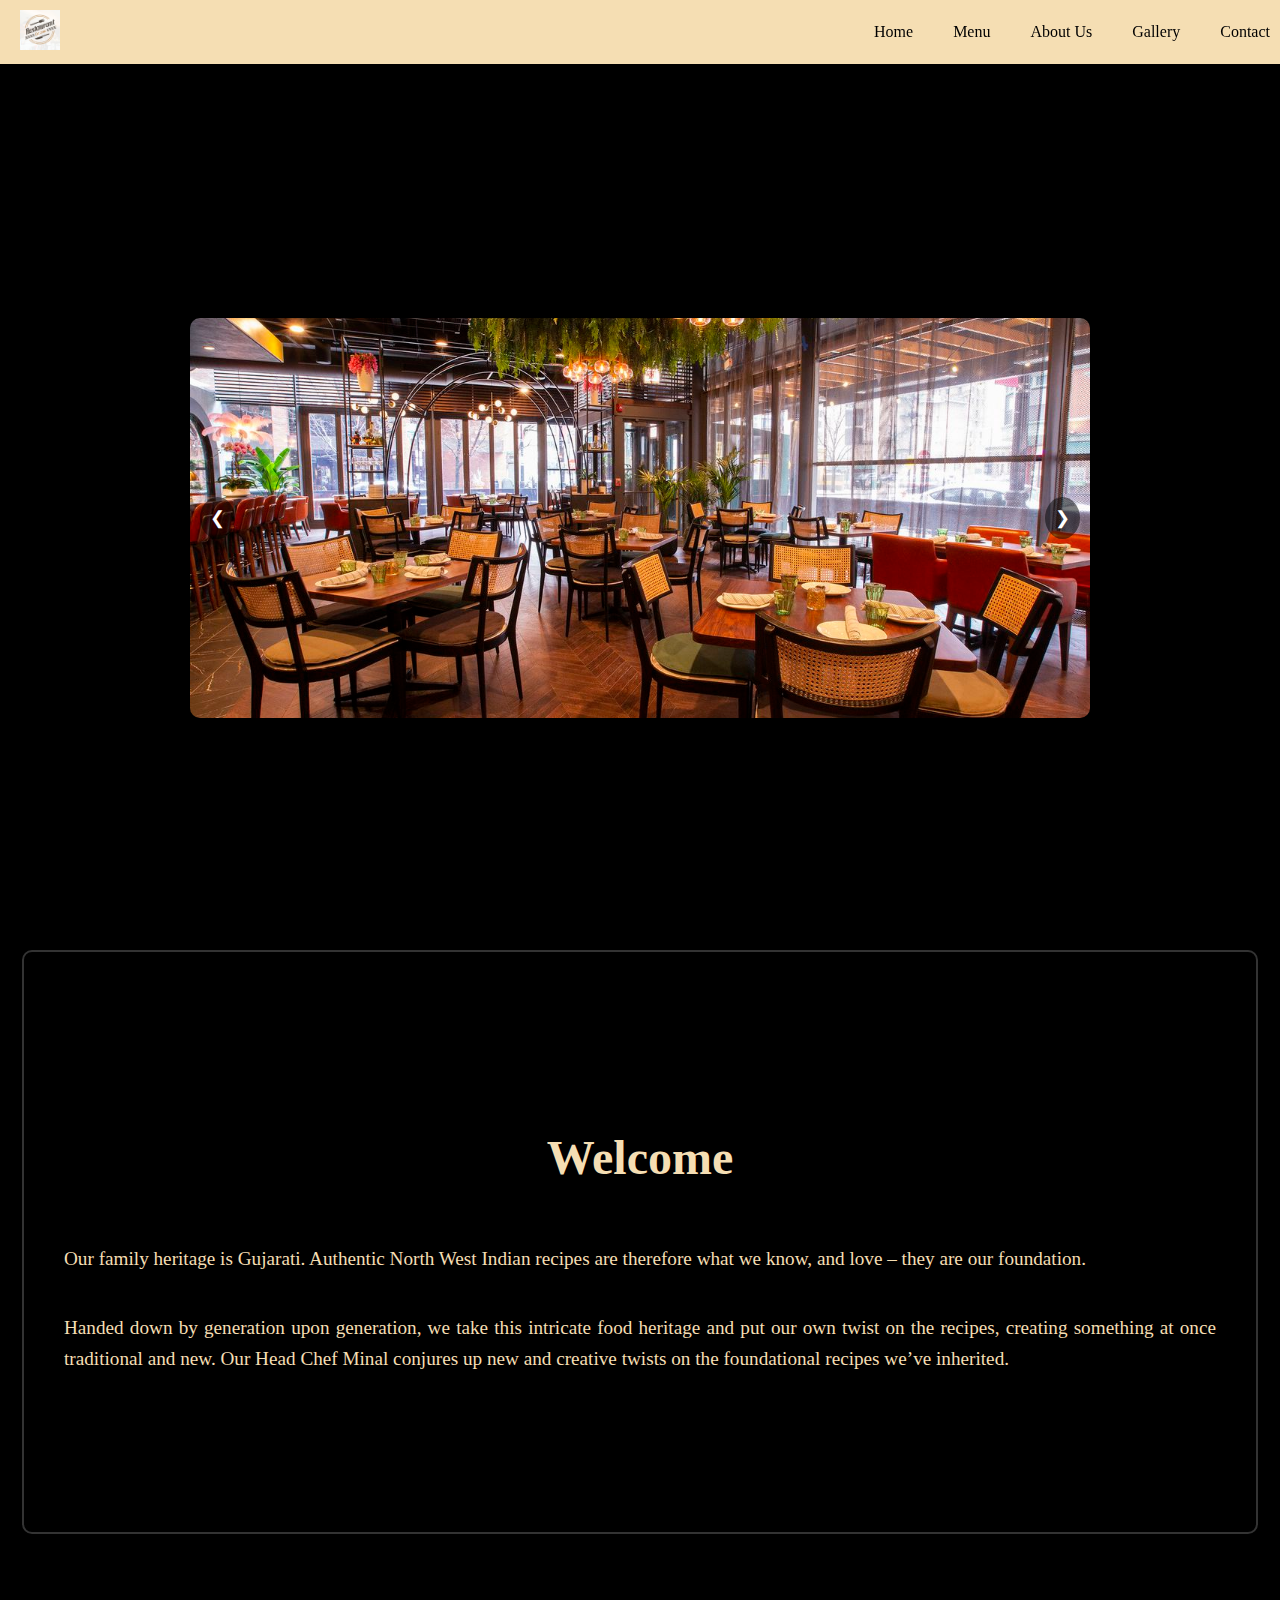
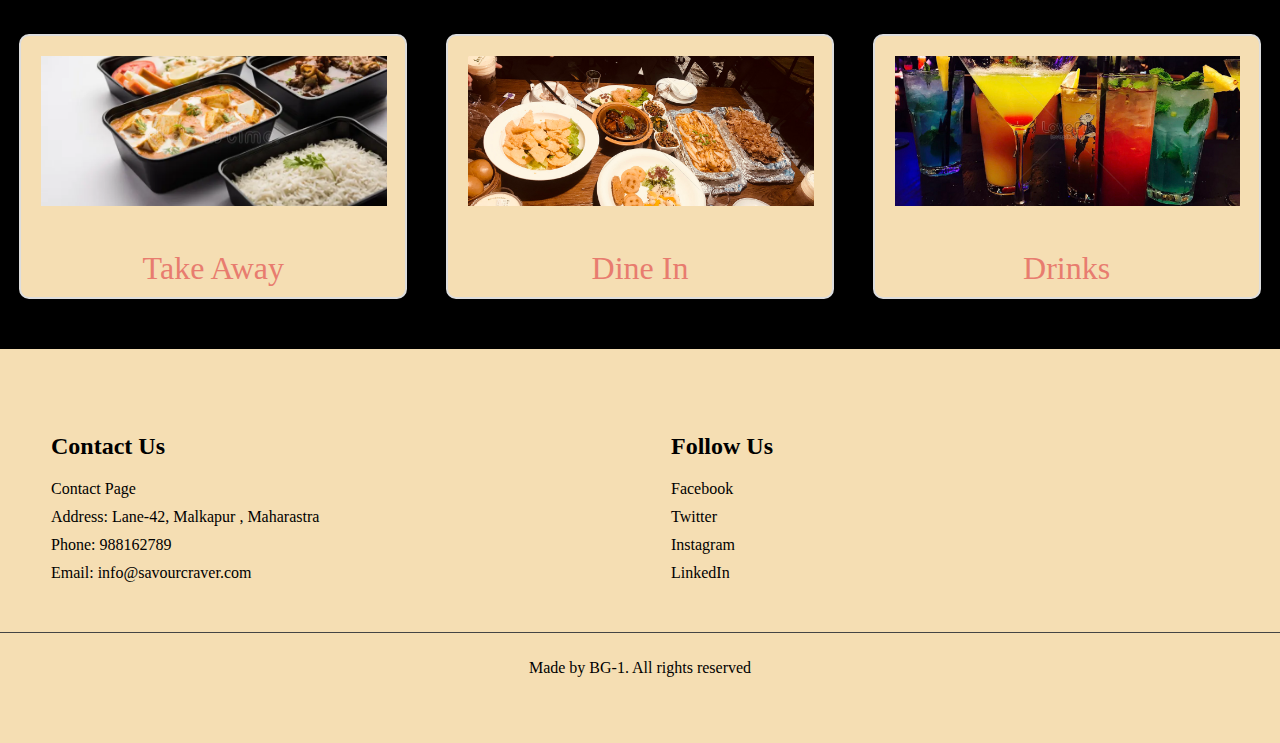
==== index.html @ f0b12272 "Add files via upload" ====
<!DOCTYPE html>
<html lang="en">
<head>
    <meta charset="UTF-8">
    <meta name="viewport" content="width=device-width, initial-scale=1.0">
    <title>Styled Nav Bar</title>
    <link rel="stylesheet" href="style.css">
</head>
<body>
    <nav class="navbar">
        <div class="nav-right">
            <img class="logo" src="img\il_fullxfull.1431687846_eagl.webp" alt="">
        </div>
        <div class="nav-left">
            <a href="index.html" class="nav-item" class="active">Home</a>
            <a href="menu.html" class="nav-item">Menu</a>
            <a href="About.html" class="nav-item">About Us</a>
            <a href="gallery.html" class="nav-item">Gallery</a>
            <a href="Contact.html" class="nav-item">Contact</a>
        </div>
    </nav>
    <section class="hero">
        <div class="hero-content">
            <h1 class="hero-title">SAVOUR CRAVER</h1>
            <div class="image-sliderhero">
                <button class="prev" onclick="changeImage(-1)">&#10094;</button>
                <img src="img\\f1.jpg" alt="Delicious Food" class="slider-imagehero" id="sliderImagehero">
                <button class="next" onclick="changeImage(1)">&#10095;</button>
            </div>
        </div>
    </section>

    <section class="welcome-section">
        <div class="welcome-box">
            <h2 class="welcome-title">Welcome</h2>
            <p>Our family heritage is Gujarati. Authentic North West Indian recipes are therefore what we know, and love – they are our foundation.</p>
            <p>Handed down by generation upon generation, we take this intricate food heritage and put our own twist on the recipes, creating something at once traditional and new. Our Head Chef Minal conjures up new and creative twists on the foundational recipes we’ve inherited.</p>
        </div>
    </section>

    <section class="banner-section">
        <a href="menu.html" class="banner-box">
            <img src="img\\f4.webp" alt="Take Away" class="banner-image">
            <div class="banner-title">Take Away</div>
        </a>
        <a href="menu.html" class="banner-box">
            <img src="img\\f5.jpg" alt="Dine In" class="banner-image">
            <div class="banner-title">Dine In</div>
        </a>
        <a href="menu.html" class="banner-box">
            <img src="img\\f6.jpg" alt="Drinks" class="banner-image">
            <div class="banner-title">Drinks</div>
        </a>
    </section>

    <footer class="footer-section">
        <div class="footer-content">
            <div class="footer-left">
                <h3>Contact Us</h3>
                <p><a href="contact.html">Contact Page</a></p>
                <p>Address: Lane-42, Malkapur , Maharastra</p>
                <p>Phone: 988162789</p>
                <p>Email: info@savourcraver.com</p>
            </div>
            <div class="footer-right">
                <h3>Follow Us</h3>
                <p><a href="#">Facebook</a></p>
                <p><a href="#">Twitter</a></p>
                <p><a href="#">Instagram</a></p>
                <p><a href="#">LinkedIn</a></p>
            </div>
        </div>
        <div class="footer-bottom">
            <p>Made by BG-1. All rights reserved</p>
        </div>
    </footer>


    <script>
        const images = ["img\\f2.jpg", "img\\f3.jpg"];
        let currentIndex = 0;

        function changeImage(direction) {
            currentIndex = (currentIndex + direction + images.length) % images.length;
            document.getElementById("sliderImagehero").src = images[currentIndex];
        }

    </script>
</body>
</html>
---- style.css ----
/* Reset some basic styles */
body, html {
    margin: 0;
    padding: 0;
    font-family: cursive;
}

@keyframes colorChange {
    0% { color: red; } /* Pink */
    33% { color: #dd7230; } /* Orange */
    100% { color: #f4c95d; } /* Back to Pink */
}

/* Navbar styles */
.navbar {
    position: fixed;
    top: 0;
    width: 100%;
    background-color: wheat;
    display: flex;
    justify-content: space-between;
    align-items: center;
    padding: 10px 20px;
    box-shadow: 0 2px 5px rgba(0, 0, 0, 0.2);
    z-index: 1000;
}

.nav-left {
    display: flex;
}

.nav-item {
    color: black;
    text-decoration: none;
    margin-right: 20px;
    font-size: 16px;
    padding: 10px;
    transition: color 0.3s ease, background-color 0.3s;
}

.nav-item:hover {
    background-color:  #dd7230;
    color: #ddd;
    text-decoration: underline;
    border-radius: 5px;
}

/* Active class to highlight the clicked item */
.nav-item.active {
    background-color:  #dd7230;
    color: white;
    border-radius: 5px;
}

.nav-right .logo {
    height: 40px;
}

/* Content styles to push content below the navbar */
.content {
    margin-top: 70px;
    padding: 20px;
}

.hero {
    display: flex;
    justify-content: center;
    align-items: center;
    height: 100vh;
    background-color: black;
    text-align: center;
}

.hero-content {
    position: relative;
}

.hero-title {
    font-size: 4em;
    margin-bottom: 20px;
    animation: colorChange 3s infinite;
}

.image-sliderhero {
    position: relative;
    display: flex;
    align-items: center;
    justify-content: center;
}

.slider-imagehero {
    width: 900px;
    height: 400px;
    object-fit: cover;
    border-radius: 10px;
    box-shadow: 0 4px 8px rgba(0, 0, 0, 0.2);
    transition: opacity 0.5s;
}

button {
    background-color: rgba(0, 0, 0, 0.5);
    border: none;
    color: white;
    padding: 10px;
    cursor: pointer;
    font-size: 18px;
    border-radius: 50%;
    position: absolute;
    top: 50%;
    transform: translateY(-50%);
    z-index: 10;
}

.prev {
    left: -40px;
}

.next {
    right: -40px;
}

button:hover {
    background-color: rgba(0, 0, 0, 0.8);
}

/* Welcome section styles */
.welcome-section {
    display: flex;
    justify-content: center;
    align-items: center;
    padding: 50px 0;
    background-color: black;
}

.welcome-box {
    width: 90%;
    height: 500px; /* Increased height for a taller box */
    border: 2px solid #333;
    padding: 40px;
    background-color: black;
    border-radius: 10px;
    box-shadow: 0 4px 8px rgba(0, 0, 0, 0.1);
    display: flex;
    flex-direction: column;
    justify-content: center;
}

.welcome-title {
    font-size: 3em;
    margin-bottom: 40px; /* Increased margin for spacing */
    color: wheat;
    text-align: center; /* Center the "Welcome" title */
}

.welcome-box p {
    font-size: 1.2em;
    line-height: 1.6;
    color: wheat;
    text-align: justify; /* Optional: Makes the text evenly spaced on both sides */
}

/* Banner section styles */
.banner-section {
    display: flex;
    justify-content: space-around;
    padding: 50px 0;
    background-color: black;
}

.banner-box {
    width: 30%;
    text-align: center;
    text-decoration: none;
    color: #333;
    background-color: wheat;
    border: 2px solid #ddd;
    border-radius: 10px;
    overflow: hidden;
    box-shadow: 0 4px 8px rgba(0, 0, 0, 0.1);
    transition: transform 0.3s, box-shadow 0.3s;
}

.banner-box:hover {
    transform: scale(1.05);
    box-shadow: 1px 4px 4px wheat;
}

.banner-image {
    padding: 20px;
    width: 90%;
    height: 150px;
    object-fit: cover;
}

.banner-title {
    font-size: 1.5em;
    margin: 20px 0;
    color: black; /* Pink color for the title */
}

/* Footer section styles */
.footer-section {
    background-color: wheat;
    color: black;
    padding: 40px 0;
}

.footer-content {
    display: flex;
    justify-content: space-around;
    padding: 20px;
}

.footer-left, .footer-right {
    width: 45%;
}

.footer-left h3, .footer-right h3 {
    font-size: 1.5em;
    margin-bottom: 20px;
}

.footer-left p, .footer-right p {
    margin: 10px 0;
    color: black;
}

.footer-left a, .footer-right a {
    color: black; /* Pink color for links */
    text-decoration: none;
    transition: color 0.3s;
}

.footer-left a:hover, .footer-right a:hover {
    color: #f4c95d;
}

.footer-bottom {
    text-align: center;
    padding: 10px 0;
    border-top: 1px solid #444;
    margin-top: 20px;
    color: black;
}

.banners {
    display: flex;
    justify-content: space-around;
    padding: 20px;
    background-color: black;
    margin-top: 60px; /* Adjust this value as needed */
}

.banner {
    width: 30%;
    text-decoration: none;
    color: #333;
    border: 2px solid #ddd;
    border-radius: 10px;
    overflow: hidden;
    box-shadow: 0 4px 8px rgba(0, 0, 0, 0.1);
    transition: transform 0.3s, box-shadow 0.3s;
    background-color: wheat;
    position: relative;
}

.banner:hover {
    transform: scale(1.05);
    box-shadow: 0 8px 16px rgba(0, 0, 0, 0.2);
}

.banner-img {
    width: 100%;
    height: 200px;
    object-fit: cover;
}

.banner-info {
    padding: 20px;
    text-align: center;
}

.banner-title {
    font-size: 2em;
    margin-bottom: 10px;
    color: #e87c6f; /* Stylish color */
    font-family: 'Georgia', serif;
}

.banner-description {
    font-size: 1.1em;
    color: #666;
    margin-bottom: 15px;
}

.menu-list {
    list-style-type: none;
    padding: 0;
    margin: 0;
}

.menu-item {
    font-size: 1.1em;
    color: #333;
    margin-bottom: 8px;
    border-bottom: 1px solid #ddd;
    padding-bottom: 5px;
}

.menu-item:last-child {
    border-bottom: none;
}

/* Gallery Section */
.gallery {
    background-color: #000;
    display: flex;
    flex-direction: column;
    align-items: center;
    margin-top: 50px;
    width: 100%;
}

.gallery-content {
    position: relative;
    width: 70%;
    margin-bottom: 40px; /* Add space between each gallery item */
}

.gallery-title {
    font-size: 1.5em;
    margin-bottom: 10px;
    color: #fff; /* White text for contrast */
    text-align: center;
}

.image-slidergallery {
    position: relative;
    width: 100%;
    background-color: #000; /* Black background */
    border-radius: 10px;
    overflow: hidden;
}

.slider-imagegallery {
    width: 100%;
    height: 400px;
    border-radius: 10px;
}

.slider-button {
    position: absolute;
    top: 50%;
    transform: translateY(-50%);
    background-color: rgba(0, 0, 0, 0.7); /* Semi-transparent background for better visibility */
    color: white;
    border: none;
    font-size: 2em;
    padding: 10px;
    cursor: pointer;
    z-index: 1;
}

.prev {
    left: 10px;
}

.next {
    right: 10px;
}
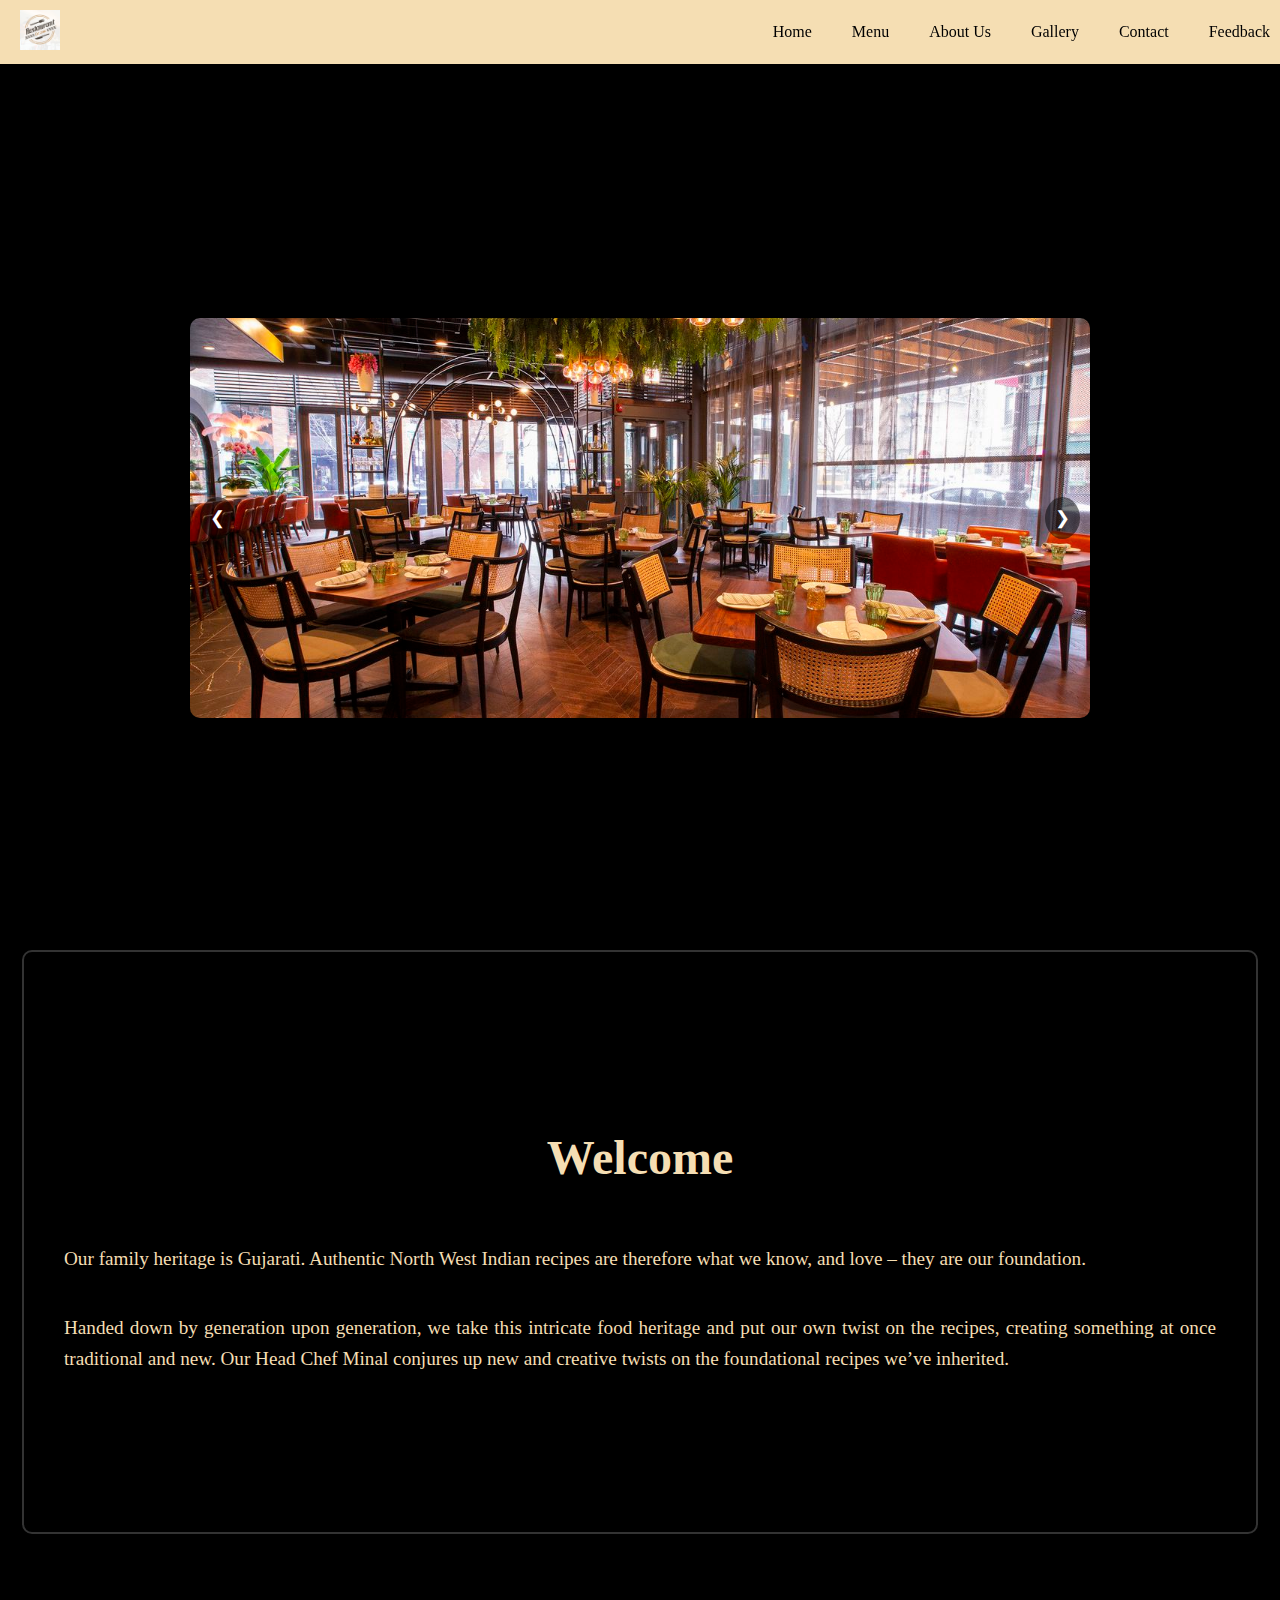
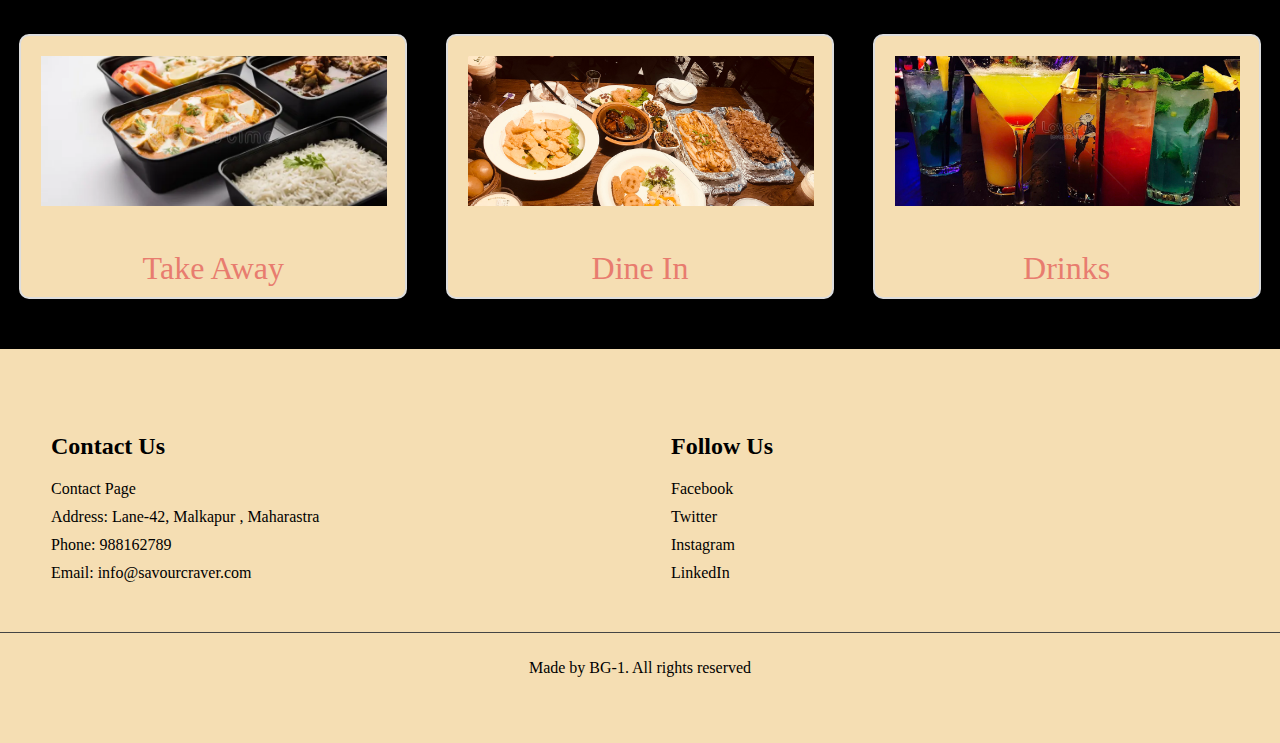
==== commit 2be0bcff: "Add files via upload" ====
--- a/index.html
+++ b/index.html
@@ -17,6 +17,7 @@
             <a href="About.html" class="nav-item">About Us</a>
             <a href="gallery.html" class="nav-item">Gallery</a>
             <a href="Contact.html" class="nav-item">Contact</a>
+            <a href="Feedback.html" class="nav-item">Feedback</a>
         </div>
     </nav>
     <section class="hero">
